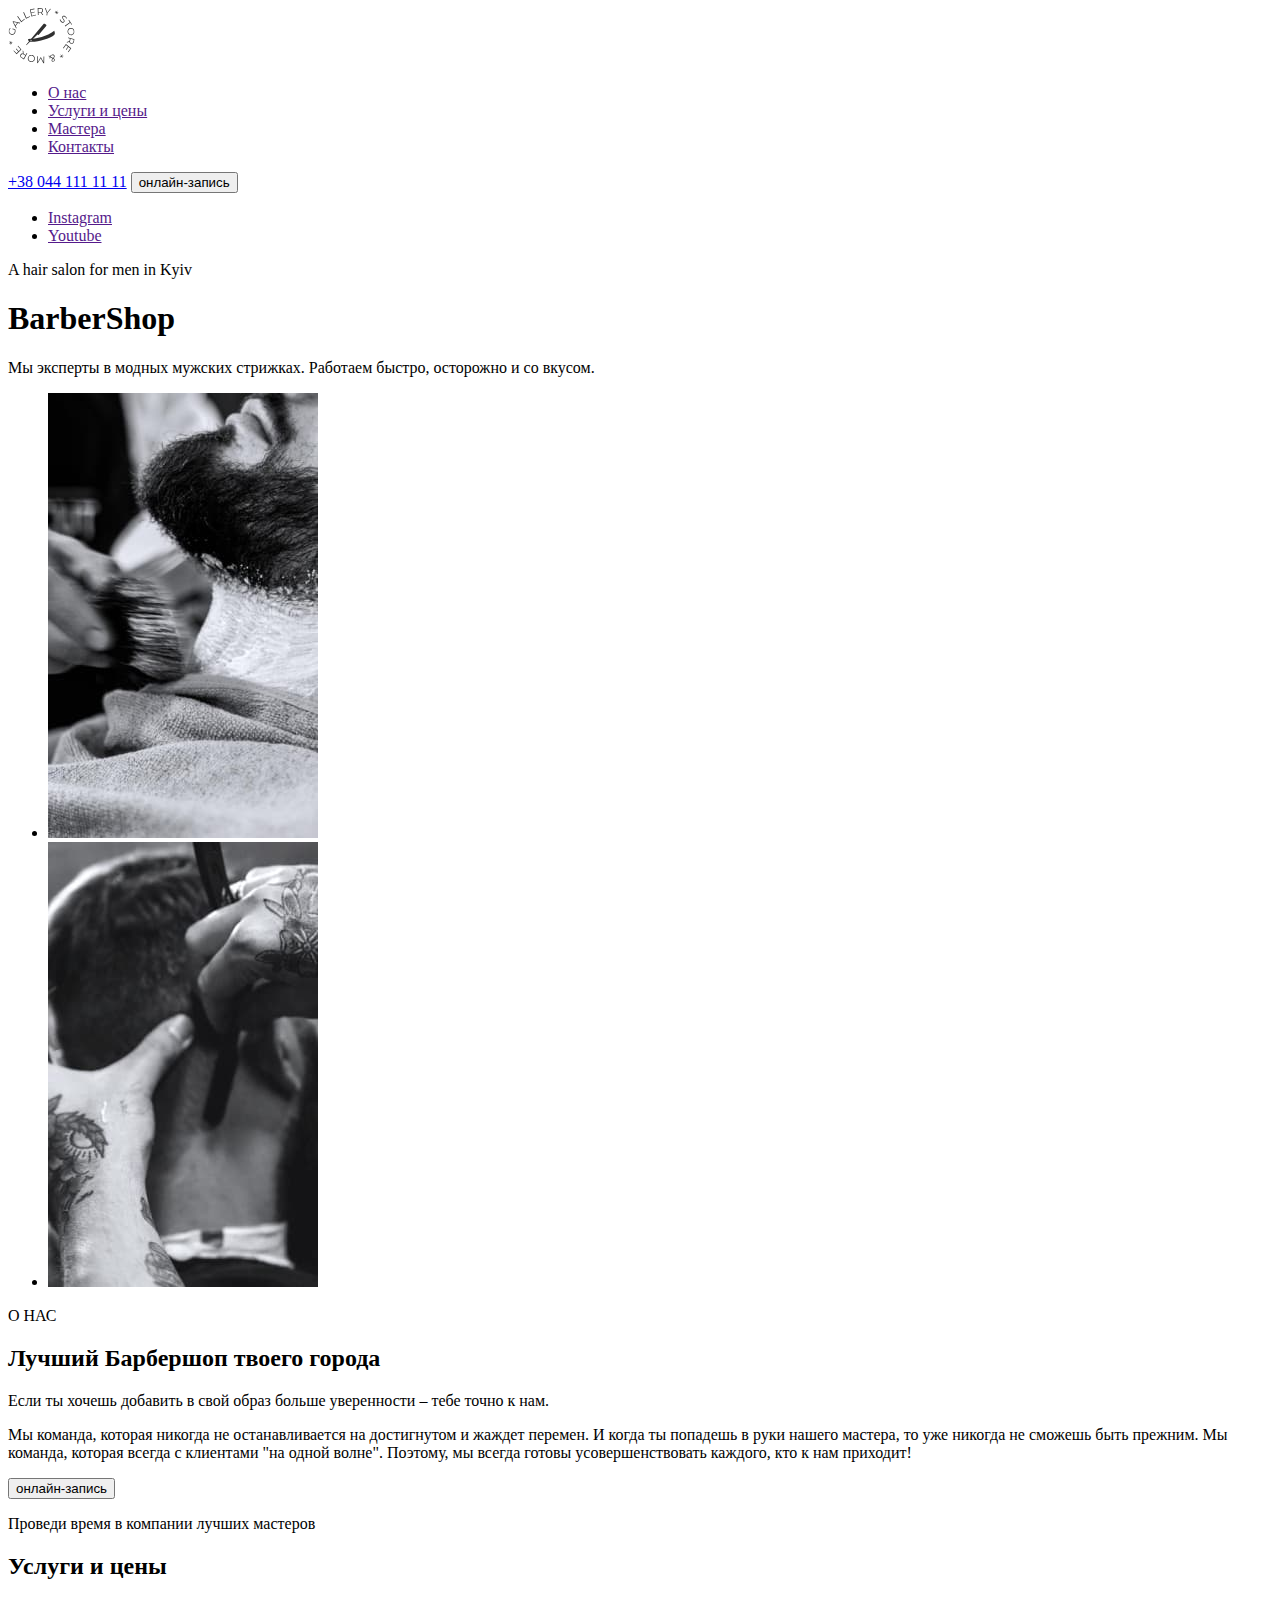
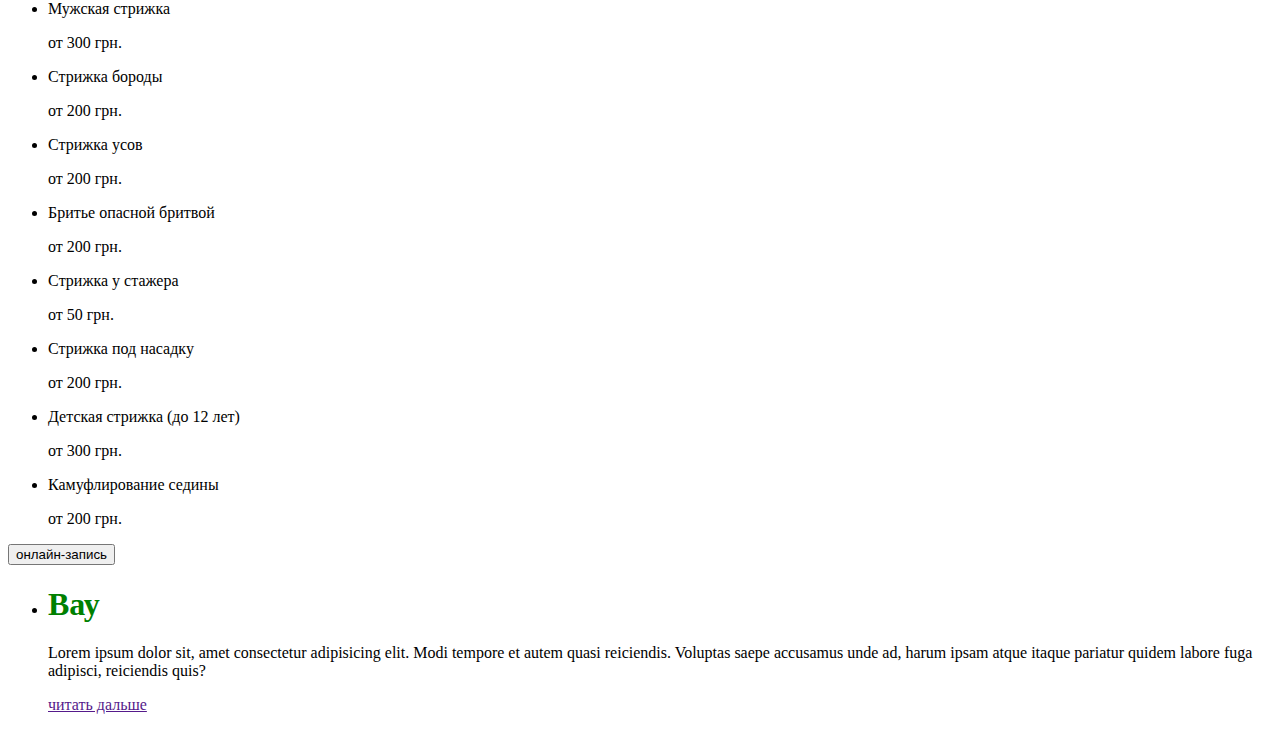
==== index.html @ 5e7ecb82 "клонирование" ====
<!DOCTYPE html>
<html lang="ru">
<head>
    <meta charset="UTF-8">
    <meta http-equiv="X-UA-Compatible" content="IE=edge">
    <meta name="viewport" content="width=device-width, initial-scale=1.0">
    <title>Barbershop</title>
    <link rel="stylesheet" href="./css/style.css">
</head>
<body>
    <!--Шапка сайта-->
<header>
<a href="">
    <img src="./images/logo.svg" alt="логотип сайту">
</a>
<nav>
<ul>
    <li><a href="">О нас</a></li>
    <li><a href="">Услуги и цены</a></li>
    <li><a href="">Мастера</a></li>
    <li><a href="">Контакты</a></li>
</ul>
</nav>
<a href="tel:+38 044 111 11 11">+38 044 111 11 11</a>
<button type="button"> онлайн-запись</button>
</header>
<main>
    <section>
        <ul>
            <li><a href=""target="_blank" rel="noopener noreferrer nofollow">Instagram</a></li>
            <li><a href=""target="_blank" rel="noopener noreferrer nofollow">Youtube</a></li>
        </ul>
        <p lang="en">A hair salon for men in Kyiv</p>
        <h1 lang="en">BarberShop</h1>
        <p>Мы эксперты в модных мужских стрижках. 
            Работаем быстро, осторожно и со вкусом.
        </p>
    </section>
    <section>
<ul>
    <li><img src="./images/about-img-1 .jpg" alt="барбер бреет шию"></li>
    <li><img src="./images/about-img-2 .jpg" alt="барбер делает кантик"></li>
</ul>
    <p>О НАС</p>
    <h2>Лучший Барбершоп
        твоего города
    </h2>
        <p>Если ты хочешь добавить в свой образ больше уверенности – тебе точно к нам.</p>
        <p>
            Мы команда, которая никогда не останавливается на достигнутом 
            и жаждет перемен. И когда ты попадешь в руки нашего мастера, 
            то уже никогда не сможешь быть прежним. Мы команда, которая всегда с клиентами "на одной волне". Поэтому, мы всегда готовы усовершенствовать каждого, кто к нам приходит!
        </p>
        <button type="button"> онлайн-запись</button>

    <section>
        <p>Проведи время в компании лучших мастеров</p>
        <h2>Услуги и цены</h2>
        <ul>
        <li>
            <p>Мужская стрижка</p>
            <p>от 300 грн.</p>
        </li>
        <li>
            <p>Стрижка бороды</p>
            <p>от 200 грн.</p>
        </li>
        <li>
            <p>Стрижка усов</p>
            <p>от 200 грн.</p>
        </li>
        <li>
            <p>Бритье опасной бритвой</p>
            <p>от 200 грн.</p>
        </li>
        </ul>
        <ul>
            <li>
                <p>Cтрижка у стажера</p>
                <p>от 50 грн.</p>
            </li>
            <li>
                <p>Стрижка под насадку</p>
                <p>от 200 грн.</p>
            </li>
            <li>
                <p>Детская стрижка (до 12 лет)</p>
                <p>от 300 грн.</p>
            </li>
            <li>
                <p>Камуфлирование седины</p>
                <p>от 200 грн.</p>
            </li>
        </ul>
        <button type="button"> онлайн-запись</button>
    </section>

             <section>

             <ul class="post">
                <li>
                <h1 class="title">Вау</h1>
                <p class="text"> Lorem ipsum dolor sit, amet consectetur adipisicing elit. Modi tempore et autem quasi reiciendis. Voluptas saepe accusamus unde ad, harum ipsam atque itaque pariatur quidem labore fuga adipisci, reiciendis quis?</p>
                <a href="">читать дальше</a>
                </li>
             </ul>

              </section>

</section>
</main>
</body>
</html>
---- css/style.css ----
.post .title{
    color: green;
}
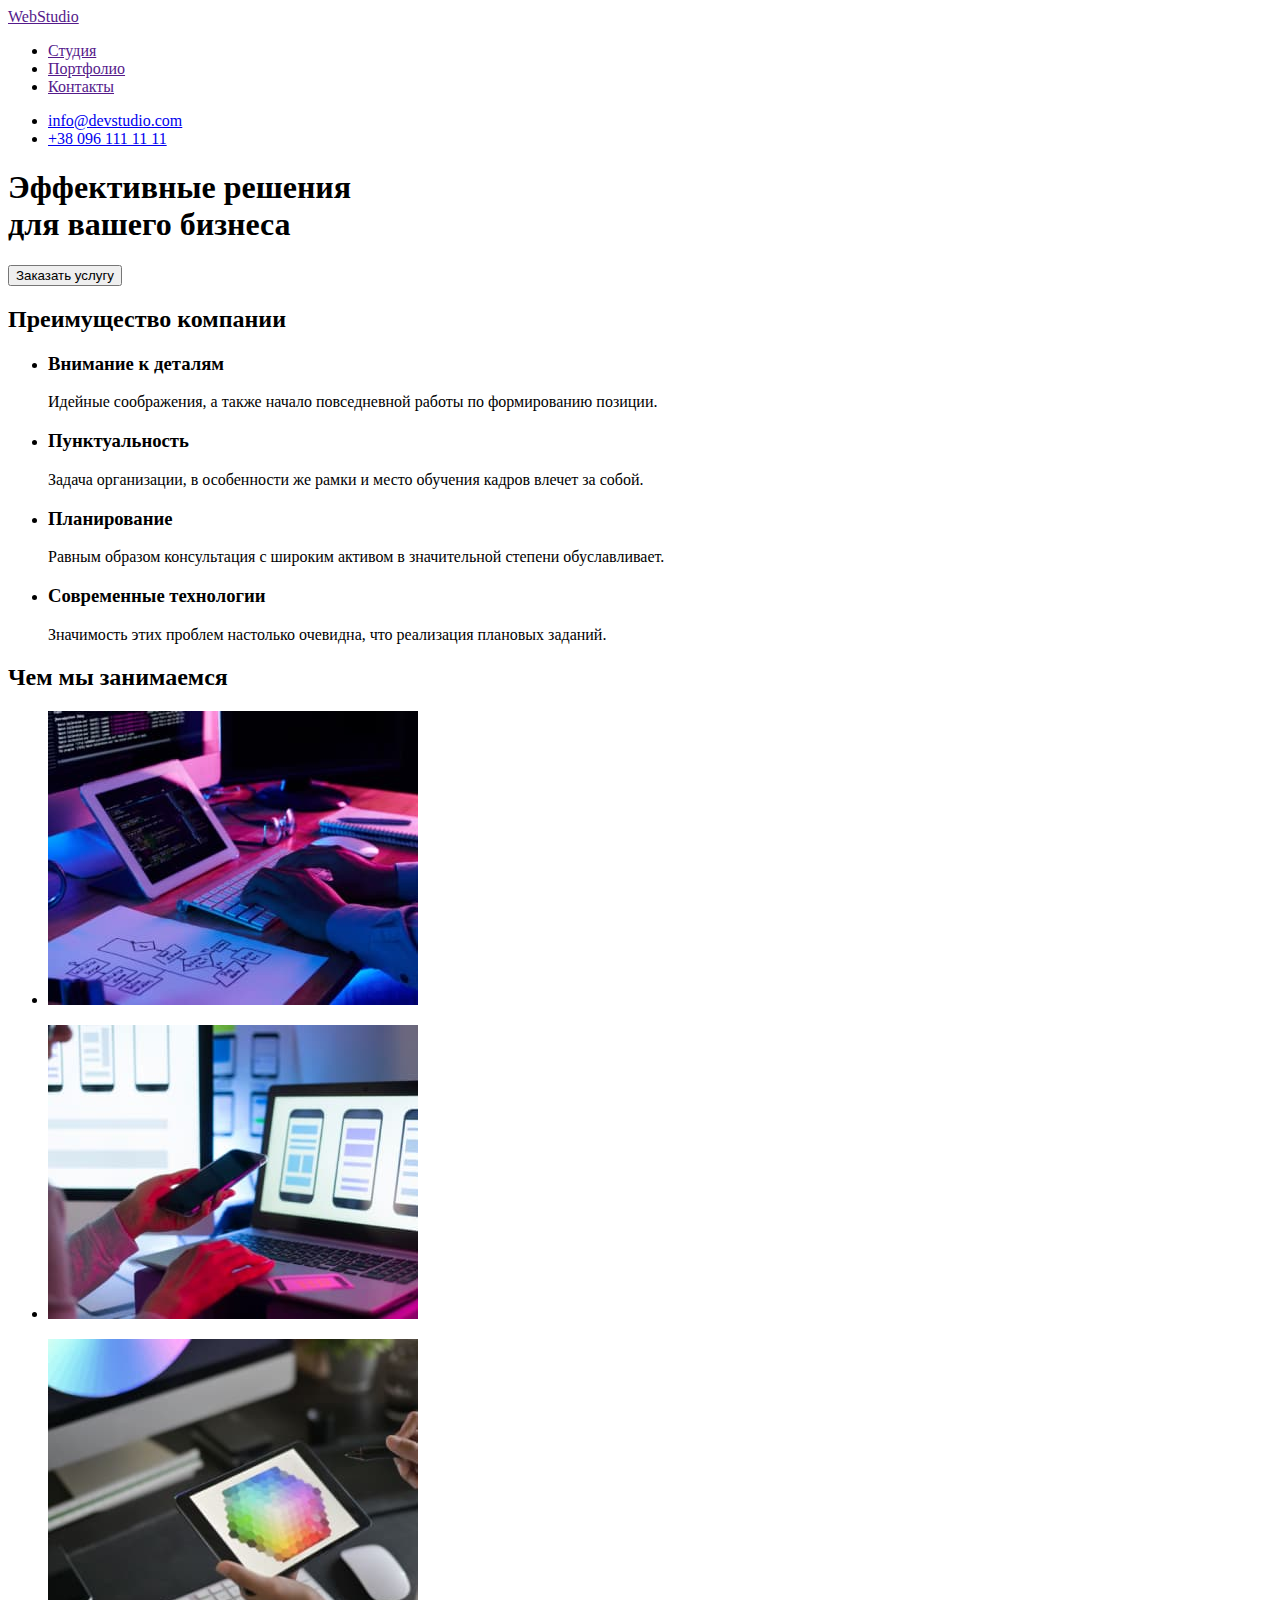
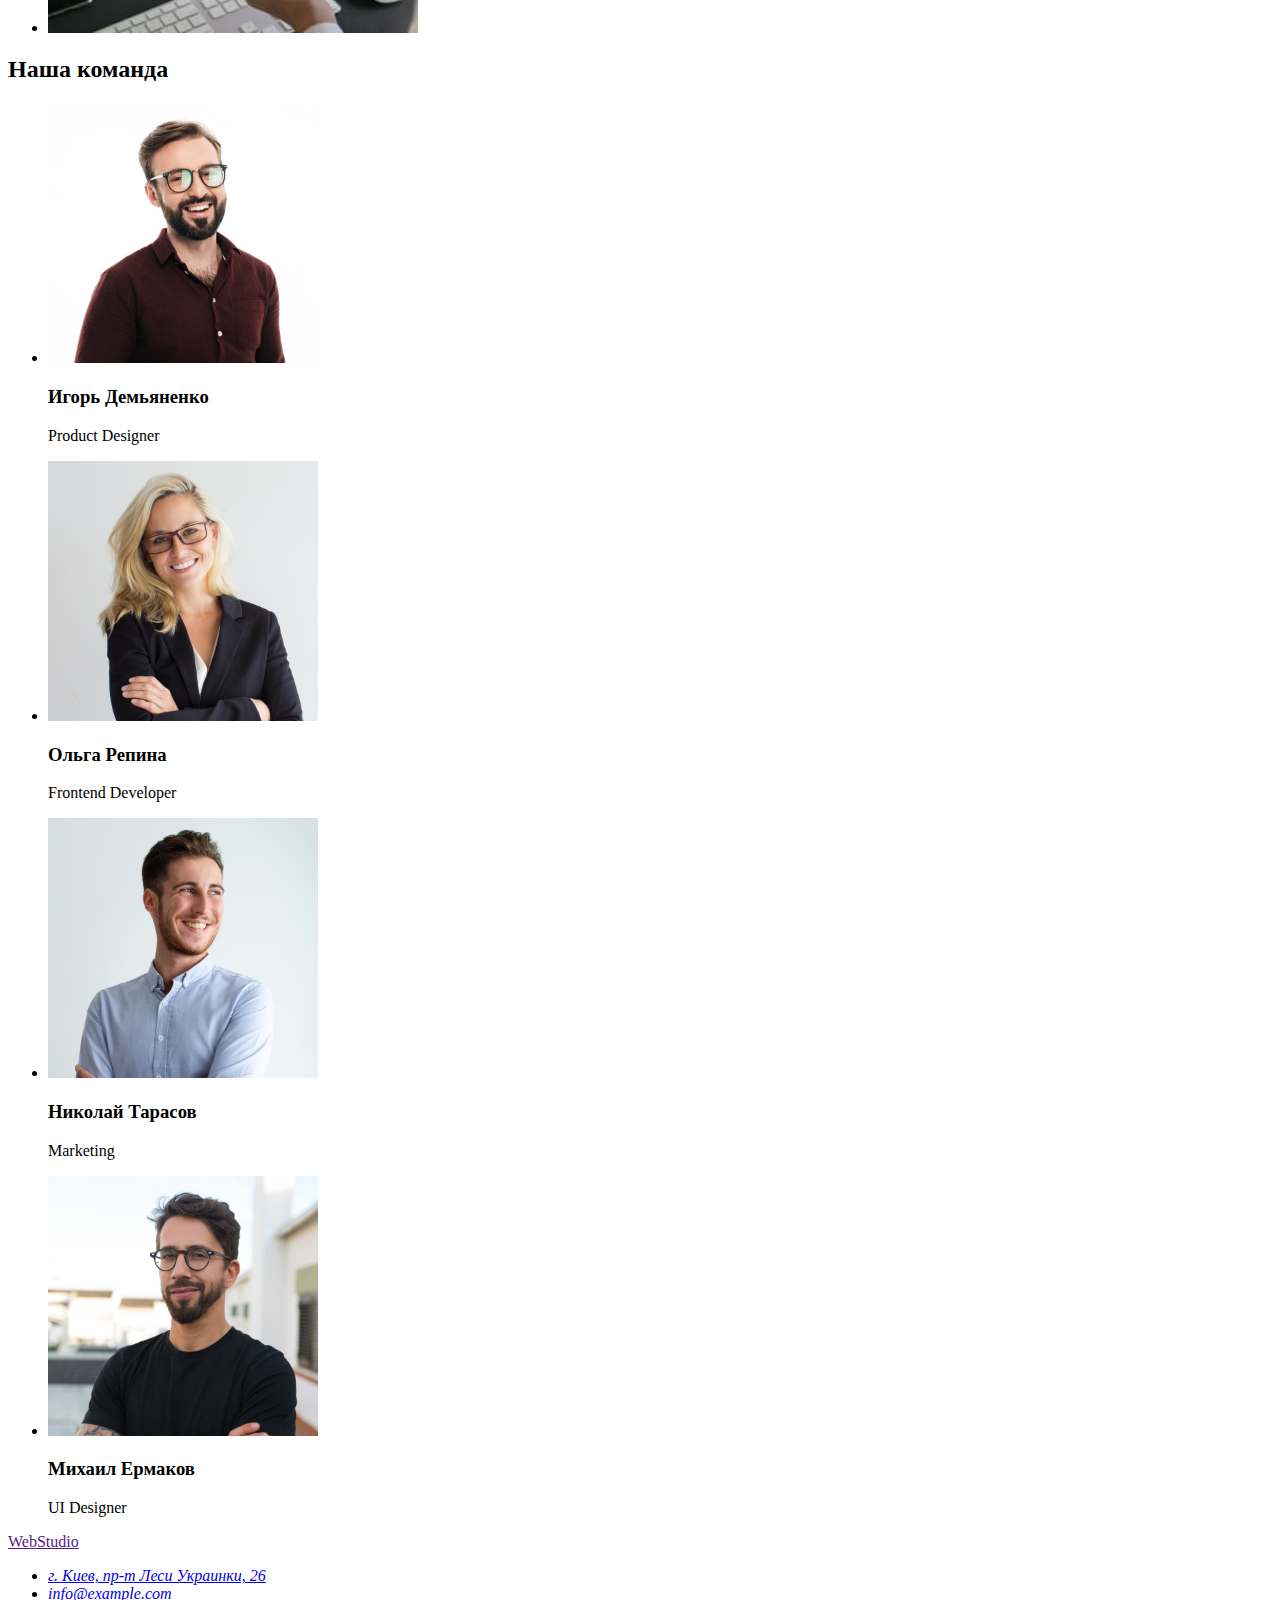
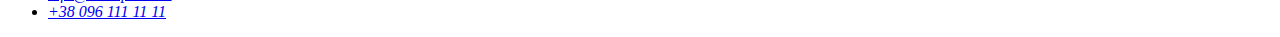
==== commit 4f1e5a35: "клонирование" ====
--- a/index.html
+++ b/index.html
@@ -4,110 +4,137 @@
     <meta charset="UTF-8">
     <meta http-equiv="X-UA-Compatible" content="IE=edge">
     <meta name="viewport" content="width=device-width, initial-scale=1.0">
-    <title>Barbershop</title>
-    <link rel="stylesheet" href="./css/style.css">
+    <title>WebStudio</title>
 </head>
 <body>
-    <!--Шапка сайта-->
+    <!-- Шапка сайита-->
 <header>
-<a href="">
-    <img src="./images/logo.svg" alt="логотип сайту">
-</a>
-<nav>
+    <nav>
+        <a href="">WebStudio</a>
+
+    <ul>
+        <li><a href="">Студия</a></li>
+        <li><a href="">Портфолио</a></li>
+        <li><a href="">Контакты</a></li>
+    </ul>
+    </nav>
+
+    <ul>
+
+        <li><a class="link" href="mailto:info@devstudio.com">info@devstudio.com</a></li>
+        <li><a href="tel:+380961111111">+38 096 111 11 11</a></li>
+    </ul>
+
+</header>
+
+    <main>
+<!-- Картинка баннера-->
+ <section>
+        <h1>Эффективные решения 
+         <br>
+          для вашего бизнеса
+        </h1>
+        <button type="button" >
+            Заказать услугу
+        </button>
+
+ </section>
+    <!-- Преимущество компании-->
+ <section>
+     <h2>Преимущество компании</h2>
 <ul>
-    <li><a href="">О нас</a></li>
-    <li><a href="">Услуги и цены</a></li>
-    <li><a href="">Мастера</a></li>
-    <li><a href="">Контакты</a></li>
+    <li>
+        <h3>Внимание к деталям</h3>
+        <p>Идейные соображения, а также начало повседневной работы по формированию позиции.</p>
+    </li>
 </ul>
-</nav>
-<a href="tel:+38 044 111 11 11">+38 044 111 11 11</a>
-<button type="button"> онлайн-запись</button>
-</header>
-<main>
-    <section>
+<ul>
+    <li>
+        <h3>Пунктуальность</h3>
+        <p>Задача организации, в особенности же рамки и место обучения кадров влечет за собой.</p>
+    </li>
+</ul>
+<ul>
+    <li>
+        <h3>Планирование</h3>
+        <p>Равным образом консультация с широким активом в значительной степени обуславливает.</p>
+    </li>
+</ul>
+<ul>
+    <li>
+        <h3>Современные технологии</h3>
+        <p>Значимость этих проблем настолько очевидна, что реализация плановых заданий.</p>
+    </li>
+</ul>
+ </section>
+
+<!-- Чем занимается компания -->
+ <section>
+<h2>Чем мы занимаемся</h2>
+
+<ul>
+    <li>
+    <img src="./images/компьютер.jpg" alt="" width="370">
+    </li>
+</ul>
+<ul>
+    <li>
+    <img src="./images/телефон.jpg" alt="" width="370">
+    </li>
+</ul>
+<ul>
+    <li>
+    <img src="./images/планшет.jpg" alt="" width="370">
+    </li>
+</ul>
+ </section>
+<!--Команда компании-->
+ <section>
+     <h2>Наша команда</h2>
+
+<ul>
+    <li>
+        <img src="./images/человек1.jpg" alt="парень" width="270">
+        <h3>Игорь Демьяненко</h3>
+        <span>Product Designer</span>
+    </li>
+</ul>
+<ul>
+    <li>
+        <img src="./images/девушка.jpg" alt="девушка" width="270">
+        <h3>Ольга Репина</h3>
+        <span>Frontend Developer</span>
+    </li>
+</ul>
+
+<ul>
+    <li>
+        <img src="./images/парень.jpg" alt="парень" width="270">
+        <h3>Николай Тарасов</h3>
+        <span>Marketing</span>
+    </li>
+</ul>
+<ul>
+    <li>
+        <img src="./images/пареньвочках.jpg" alt="парень в очках" width="270">
+        <h3>Михаил Ермаков</h3>
+        <span>UI Designer</span>
+    </li>
+</ul>
+ </section>
+    </main>
+
+    <footer>
+        <a href="">WebStudio</a>
+
+    <address >
         <ul>
-            <li><a href=""target="_blank" rel="noopener noreferrer nofollow">Instagram</a></li>
-            <li><a href=""target="_blank" rel="noopener noreferrer nofollow">Youtube</a></li>
+          <li><a href="https://bit.ly/3pXMvUd" target="_blank" rel="noopener noreferrer">г. Киев, пр-т
+              Леси Украинки, 26</a> </li>
+          <li><a class="link" href="mailto:info@devstudio.com">info@example.com</a> </li>
+          <li><a href="tel:+380961111111">+38 096 111 11 11</a> </li>
         </ul>
-        <p lang="en">A hair salon for men in Kyiv</p>
-        <h1 lang="en">BarberShop</h1>
-        <p>Мы эксперты в модных мужских стрижках. 
-            Работаем быстро, осторожно и со вкусом.
-        </p>
-    </section>
-    <section>
-<ul>
-    <li><img src="./images/about-img-1 .jpg" alt="барбер бреет шию"></li>
-    <li><img src="./images/about-img-2 .jpg" alt="барбер делает кантик"></li>
-</ul>
-    <p>О НАС</p>
-    <h2>Лучший Барбершоп
-        твоего города
-    </h2>
-        <p>Если ты хочешь добавить в свой образ больше уверенности – тебе точно к нам.</p>
-        <p>
-            Мы команда, которая никогда не останавливается на достигнутом 
-            и жаждет перемен. И когда ты попадешь в руки нашего мастера, 
-            то уже никогда не сможешь быть прежним. Мы команда, которая всегда с клиентами "на одной волне". Поэтому, мы всегда готовы усовершенствовать каждого, кто к нам приходит!
-        </p>
-        <button type="button"> онлайн-запись</button>
-
-    <section>
-        <p>Проведи время в компании лучших мастеров</p>
-        <h2>Услуги и цены</h2>
-        <ul>
-        <li>
-            <p>Мужская стрижка</p>
-            <p>от 300 грн.</p>
-        </li>
-        <li>
-            <p>Стрижка бороды</p>
-            <p>от 200 грн.</p>
-        </li>
-        <li>
-            <p>Стрижка усов</p>
-            <p>от 200 грн.</p>
-        </li>
-        <li>
-            <p>Бритье опасной бритвой</p>
-            <p>от 200 грн.</p>
-        </li>
-        </ul>
-        <ul>
-            <li>
-                <p>Cтрижка у стажера</p>
-                <p>от 50 грн.</p>
-            </li>
-            <li>
-                <p>Стрижка под насадку</p>
-                <p>от 200 грн.</p>
-            </li>
-            <li>
-                <p>Детская стрижка (до 12 лет)</p>
-                <p>от 300 грн.</p>
-            </li>
-            <li>
-                <p>Камуфлирование седины</p>
-                <p>от 200 грн.</p>
-            </li>
-        </ul>
-        <button type="button"> онлайн-запись</button>
-    </section>
-
-             <section>
-
-             <ul class="post">
-                <li>
-                <h1 class="title">Вау</h1>
-                <p class="text"> Lorem ipsum dolor sit, amet consectetur adipisicing elit. Modi tempore et autem quasi reiciendis. Voluptas saepe accusamus unde ad, harum ipsam atque itaque pariatur quidem labore fuga adipisci, reiciendis quis?</p>
-                <a href="">читать дальше</a>
-                </li>
-             </ul>
-
-              </section>
-
-</section>
-</main>
+      </address>
+     </footer>
 </body>
-</html>+</html>
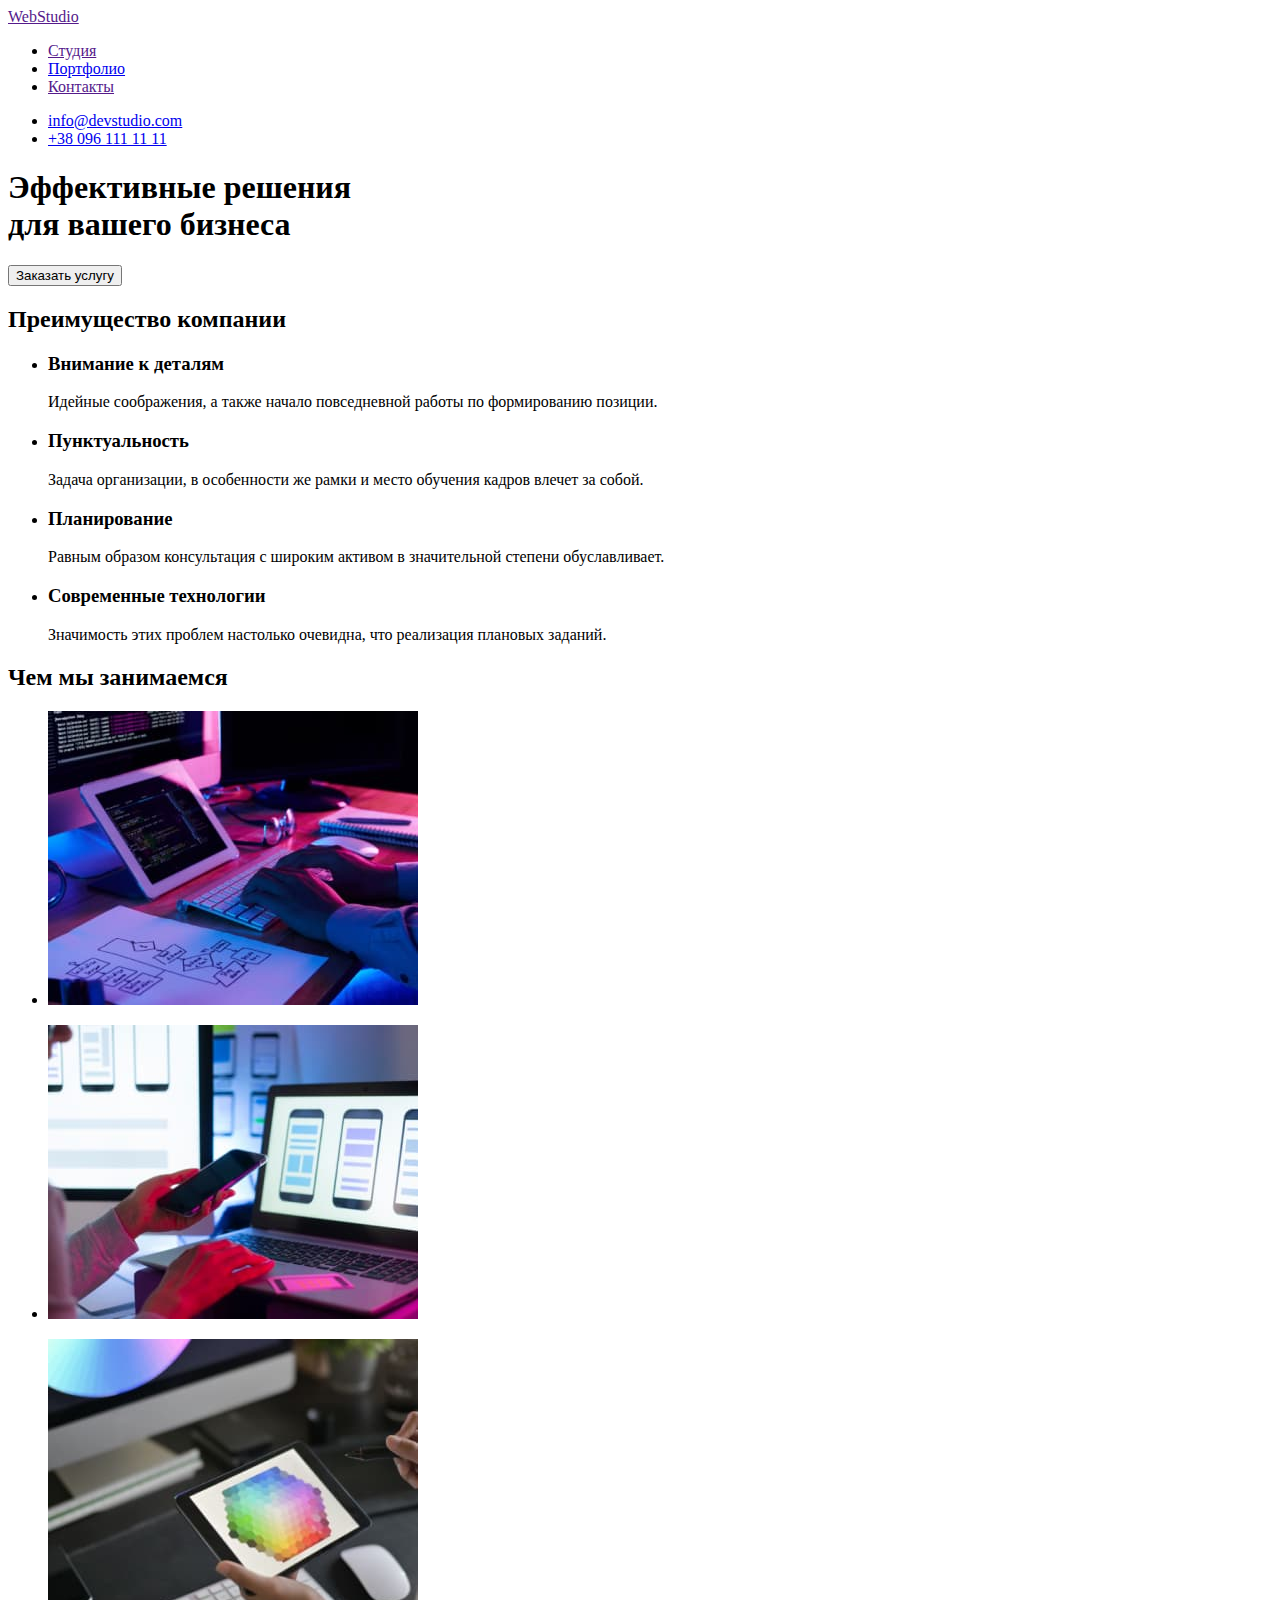
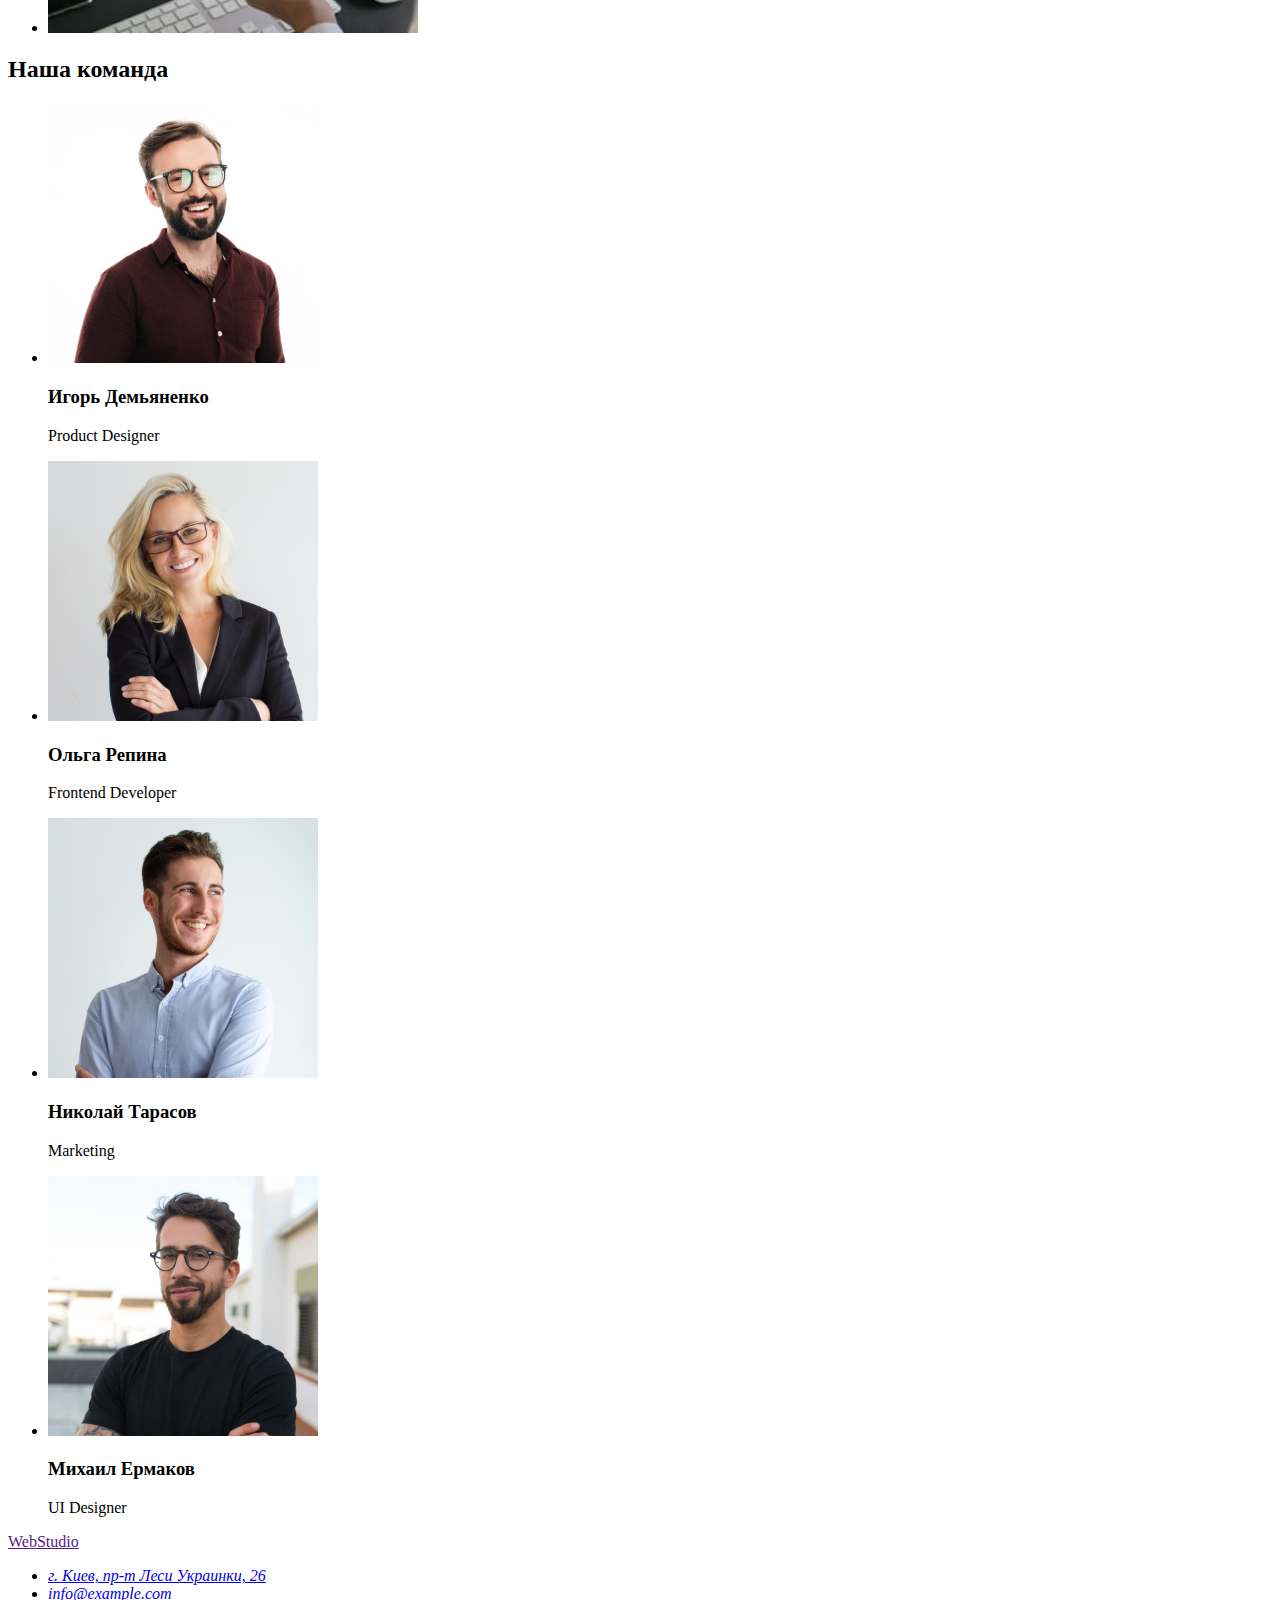
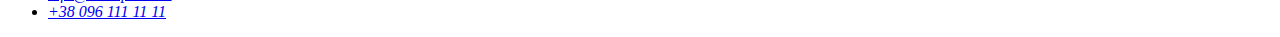
==== commit c8bbe376: "добавлен новый html" ====
--- a/index.html
+++ b/index.html
@@ -14,7 +14,7 @@
 
     <ul>
         <li><a href="">Студия</a></li>
-        <li><a href="">Портфолио</a></li>
+        <li><a href="./portfolio.html">Портфолио</a></li>
         <li><a href="">Контакты</a></li>
     </ul>
     </nav>
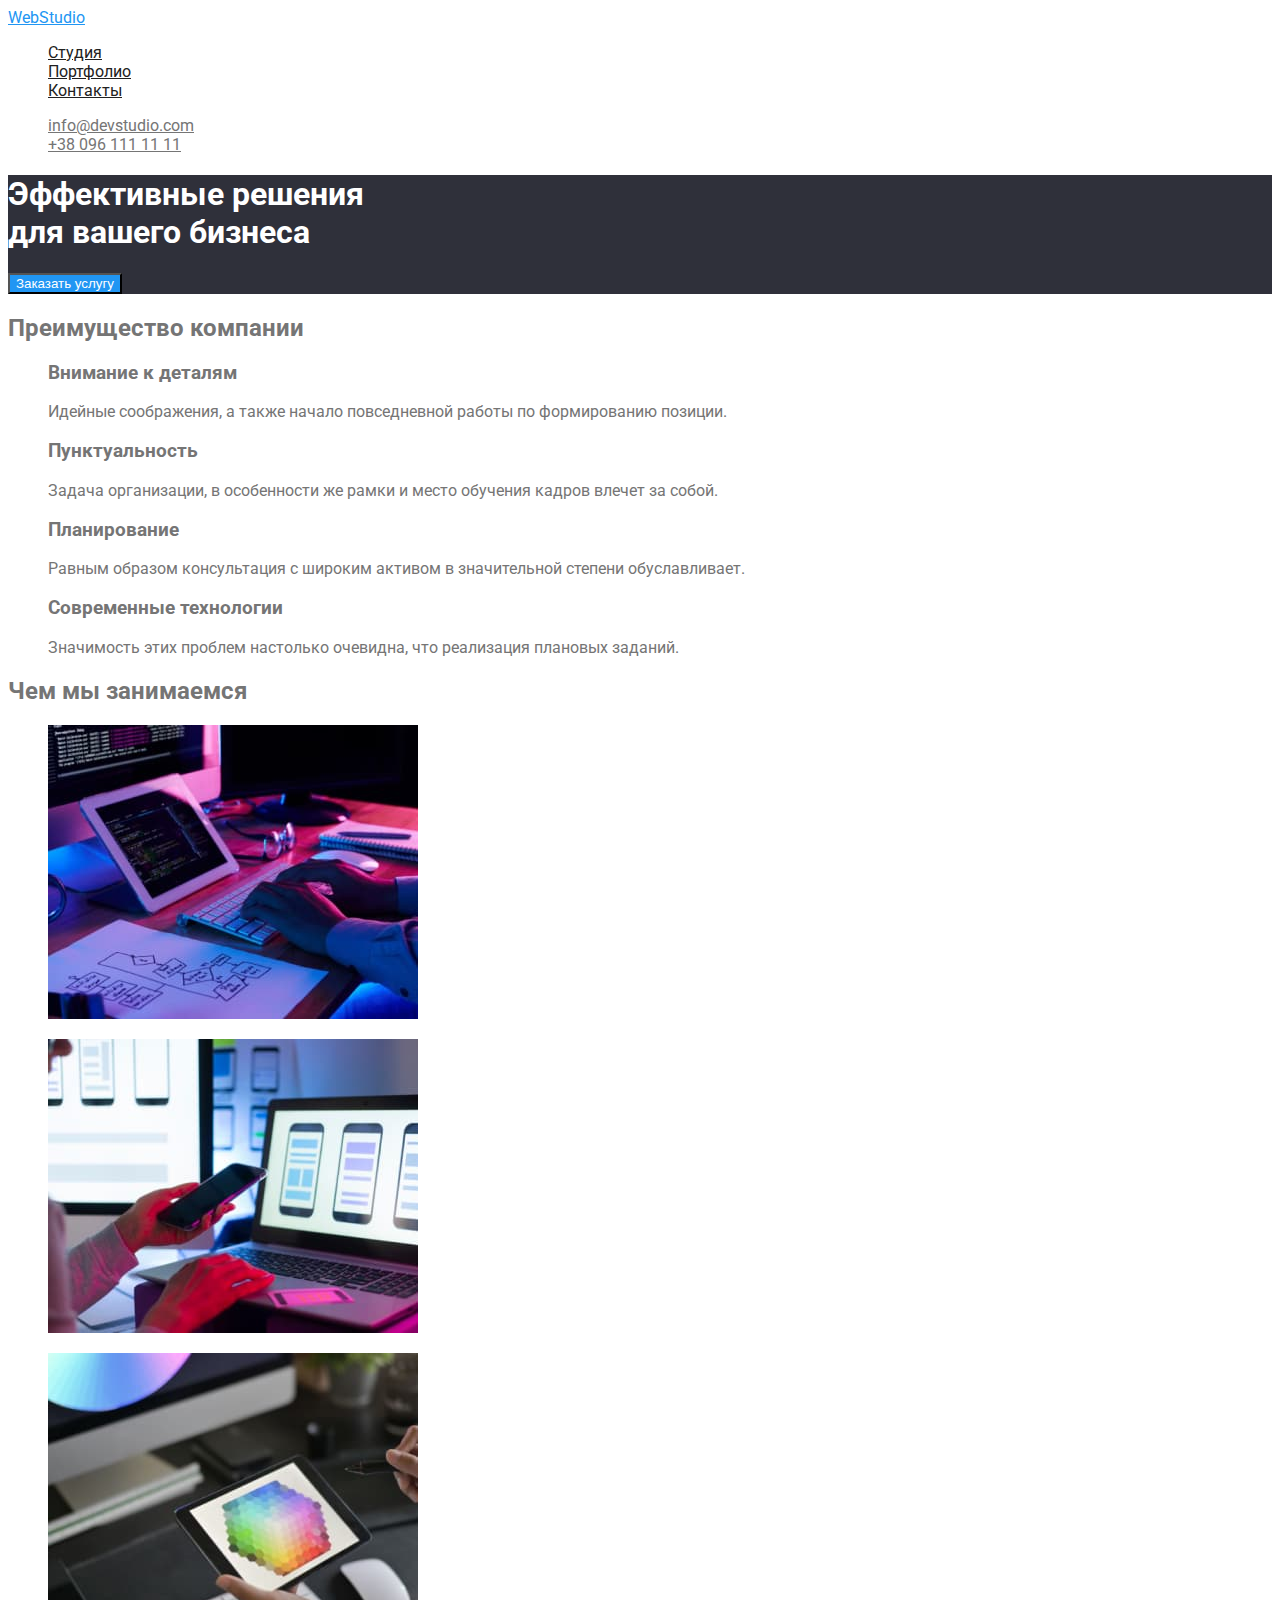
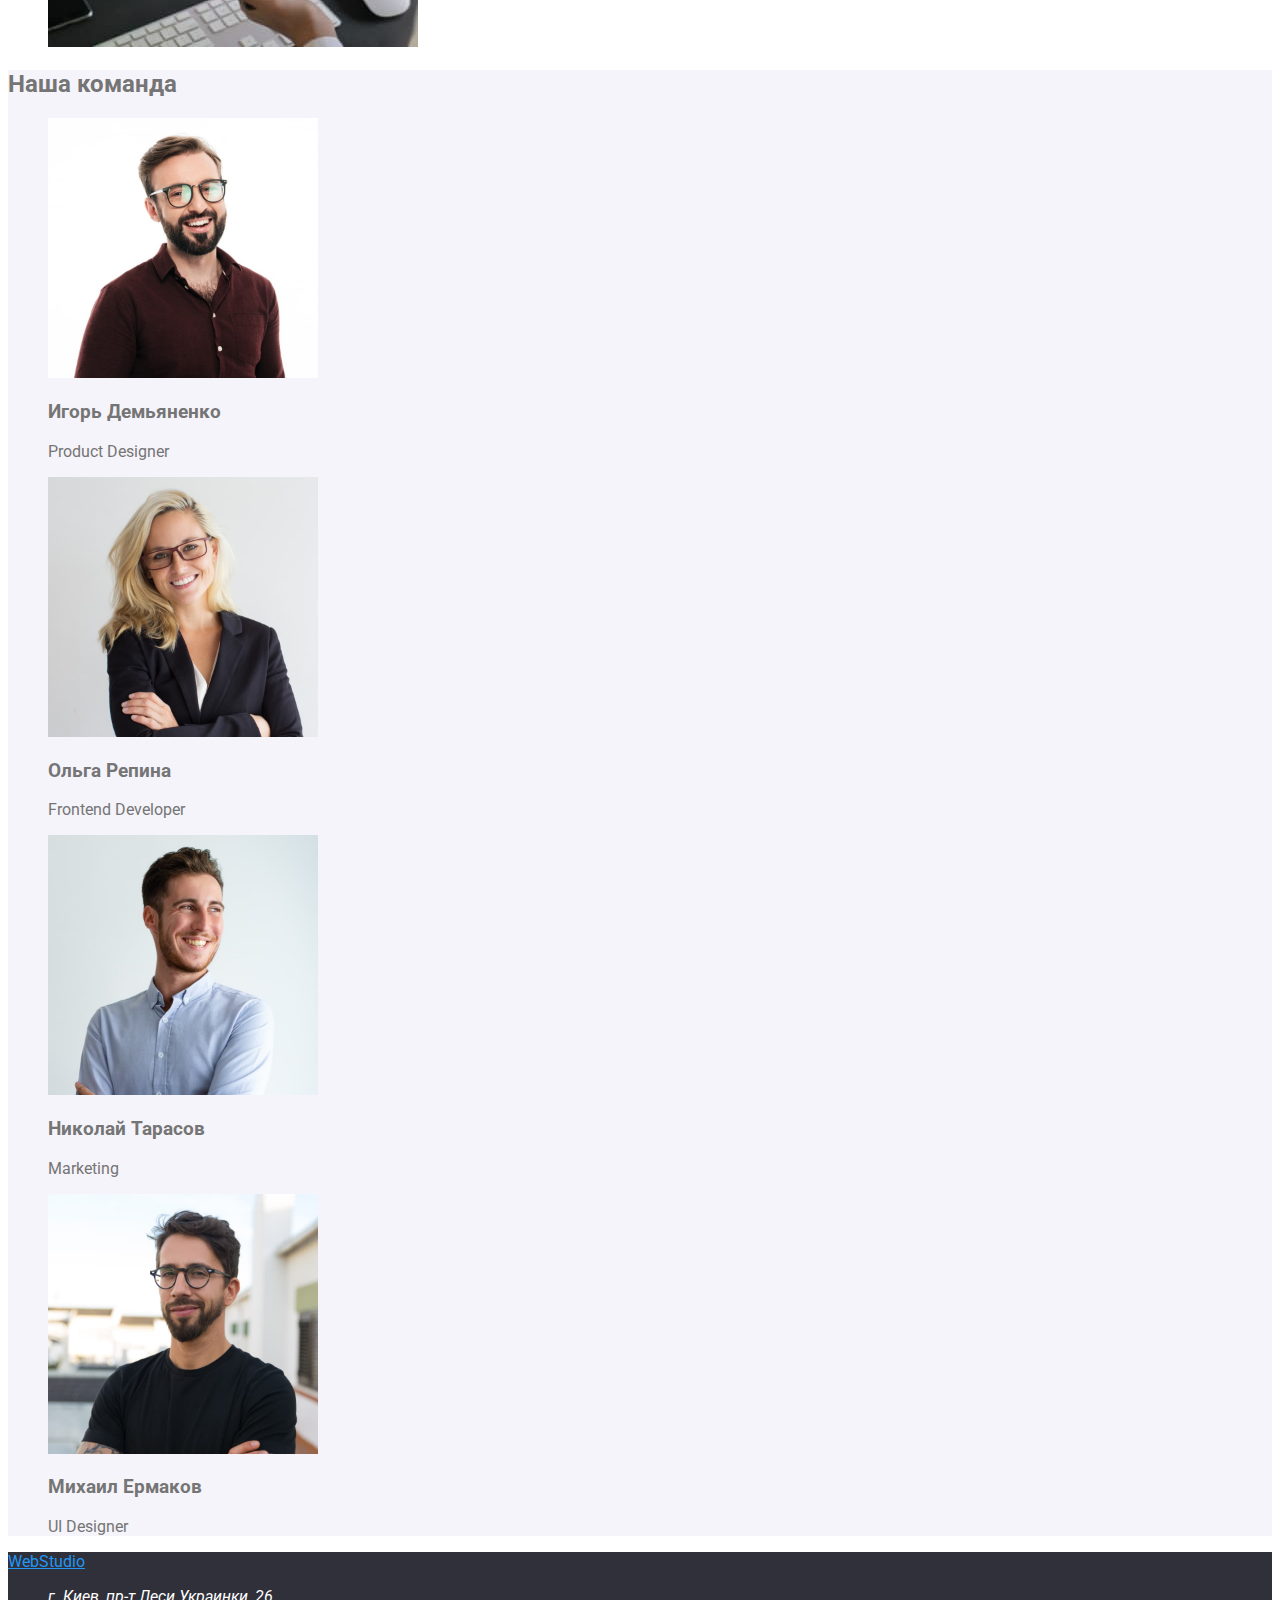
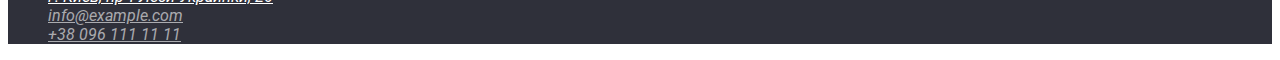
==== commit d10a0f41: "новое" ====
--- a/index.html
+++ b/index.html
@@ -5,36 +5,39 @@
     <meta http-equiv="X-UA-Compatible" content="IE=edge">
     <meta name="viewport" content="width=device-width, initial-scale=1.0">
     <title>WebStudio</title>
+    <link rel="stylesheet" href="./css/style.css">
+    <link href="https://fonts.googleapis.com/css2?family=Raleway:wght@700&family=Roboto:wght@400;500;700;900&display=swap"
+        rel="stylesheet">
 </head>
-<body>
+<body class="page">
     <!-- Шапка сайита-->
-<header>
-    <nav>
-        <a href="">WebStudio</a>
+<header class="header">
+    <nav class="site-nav">
+        <a class="logo" href="">WebStudio</a>
 
     <ul>
-        <li><a href="">Студия</a></li>
-        <li><a href="./portfolio.html">Портфолио</a></li>
-        <li><a href="">Контакты</a></li>
+        <li><a class="link" href="">Студия</a></li>
+        <li><a class="link" href="./portfolio.html">Портфолио</a></li>
+        <li><a class="link" href="">Контакты</a></li>
     </ul>
     </nav>
 
-    <ul>
+    <ul class="contact">
 
-        <li><a class="link" href="mailto:info@devstudio.com">info@devstudio.com</a></li>
-        <li><a href="tel:+380961111111">+38 096 111 11 11</a></li>
+        <li><a class="contact-link" href="mailto:info@devstudio.com">info@devstudio.com</a></li>
+        <li><a class="contact-link" href="tel:+380961111111">+38 096 111 11 11</a></li>
     </ul>
 
 </header>
 
     <main>
-<!-- Картинка баннера-->
- <section>
-        <h1>Эффективные решения 
+<!-- Герой-->
+ <section class="hero">
+        <h1 class="hero-title">Эффективные решения 
          <br>
           для вашего бизнеса
         </h1>
-        <button type="button" >
+        <button class="button" type="button" >
             Заказать услугу
         </button>
 
@@ -89,7 +92,7 @@
 </ul>
  </section>
 <!--Команда компании-->
- <section>
+ <section style="background: #F5F4FA;">
      <h2>Наша команда</h2>
 
 <ul>
@@ -124,15 +127,15 @@
  </section>
     </main>
 
-    <footer>
-        <a href="">WebStudio</a>
+    <footer class="footer">
+        <a class="logo" href="">WebStudio</a>
 
     <address >
         <ul>
-          <li><a href="https://bit.ly/3pXMvUd" target="_blank" rel="noopener noreferrer">г. Киев, пр-т
+          <li><a class="adress" href="https://bit.ly/3pXMvUd" target="_blank" rel="noopener noreferrer">г. Киев, пр-т
               Леси Украинки, 26</a> </li>
-          <li><a class="link" href="mailto:info@devstudio.com">info@example.com</a> </li>
-          <li><a href="tel:+380961111111">+38 096 111 11 11</a> </li>
+          <li><a class="info" href="mailto:info@devstudio.com">info@example.com</a> </li>
+          <li><a class="info" href="tel:+380961111111">+38 096 111 11 11</a> </li>
         </ul>
       </address>
      </footer>
--- a/css/style.css
+++ b/css/style.css
@@ -0,0 +1,106 @@
+/* Основной цвет текста  color: #212121;      --title-text-color:#212121; */
+/* вторичный текст контакты,абзац  color: #757575; --primari-text-color: #757575; */
+/* цвет фона background: #FFFFFF;        --primari-white-color:#FFFFFF;*/
+/* контакты в футере    --contact-footer: rgba(255, 255, 255, 0.6); */
+/* цвет кнопок background: --accent-color: #2196F3;*/
+/* цвет героя и футера     --hero-bgrcolor: #2F303A; */
+/* фон кнопки в фильтре --button-filter: #F5F4FA; */
+
+:root {
+--title-text-color: #212121;
+--primari-text-color: #757575;
+--primari-white-color:#FFFFFF;
+--contact-footer: rgba(255, 255, 255, 0.6);
+--accent-color: #2196F3;
+--hero-bgrcolor: #2F303A;
+--button-filter: #F5F4FA;
+}
+
+
+.page {
+background-color: var(--primari-white-color);
+color: var(--primari-text-color);
+font-family: Roboto, sans-serif;    
+}
+
+ul {
+    list-style: none;
+}
+
+
+/* header */
+
+.logo {
+    color: #2196F3;
+}
+/* site nav  */
+
+.site-nav .link {
+    color: var(--title-text-color);
+}
+
+#portfolio {
+    color: var(--accent-color)
+}
+
+.contact .contact-link {
+    color: var(--primari-text-color);
+}
+
+
+/* Фильтр */
+
+.buttons {
+    --button-filter: #F5F4FA;
+    color: var(--title-text-color)
+}
+
+.buttons:hover,
+.buttons:focus {
+    background-color: var(--accent-color);
+    color: var(--primari-white-color)
+}
+
+
+/* Cписок */
+
+.gallery .gallery-title {
+    color: var(--title-text-color);
+}
+
+.gallery .gallery-text {
+    color: var(--primari-text-color)
+}
+
+/* Герой */
+
+.hero {
+background-color: var(--hero-bgrcolor)
+}
+
+.hero .hero-title {
+    color: var(--primari-white-color);
+}
+
+.button {
+    background-color: var(--accent-color);
+    color: var(--primari-white-color);
+}
+
+
+
+
+
+
+/* footer */
+.footer .adress {
+    color: var(--primari-white-color);
+}
+
+.footer {
+background-color: var(--hero-bgrcolor)
+}
+
+.footer .info {
+color: var(--contact-footer)
+}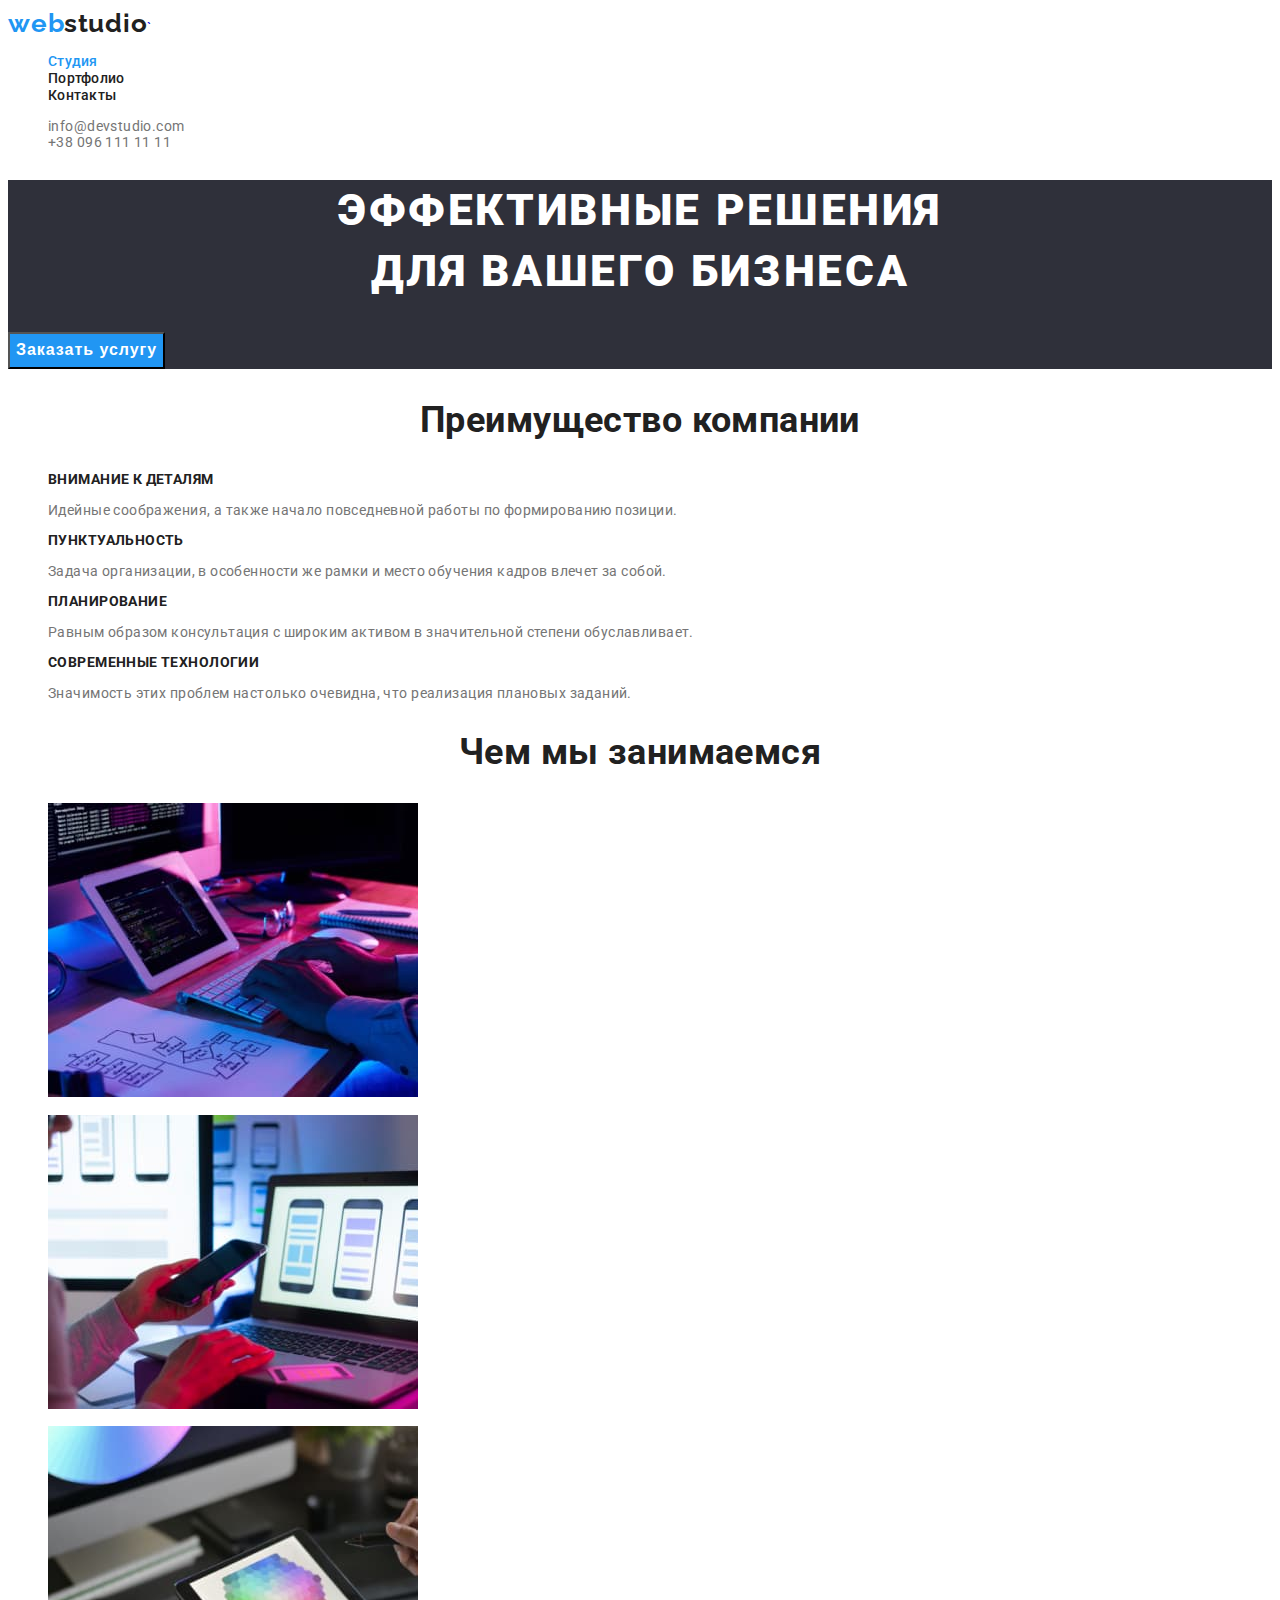
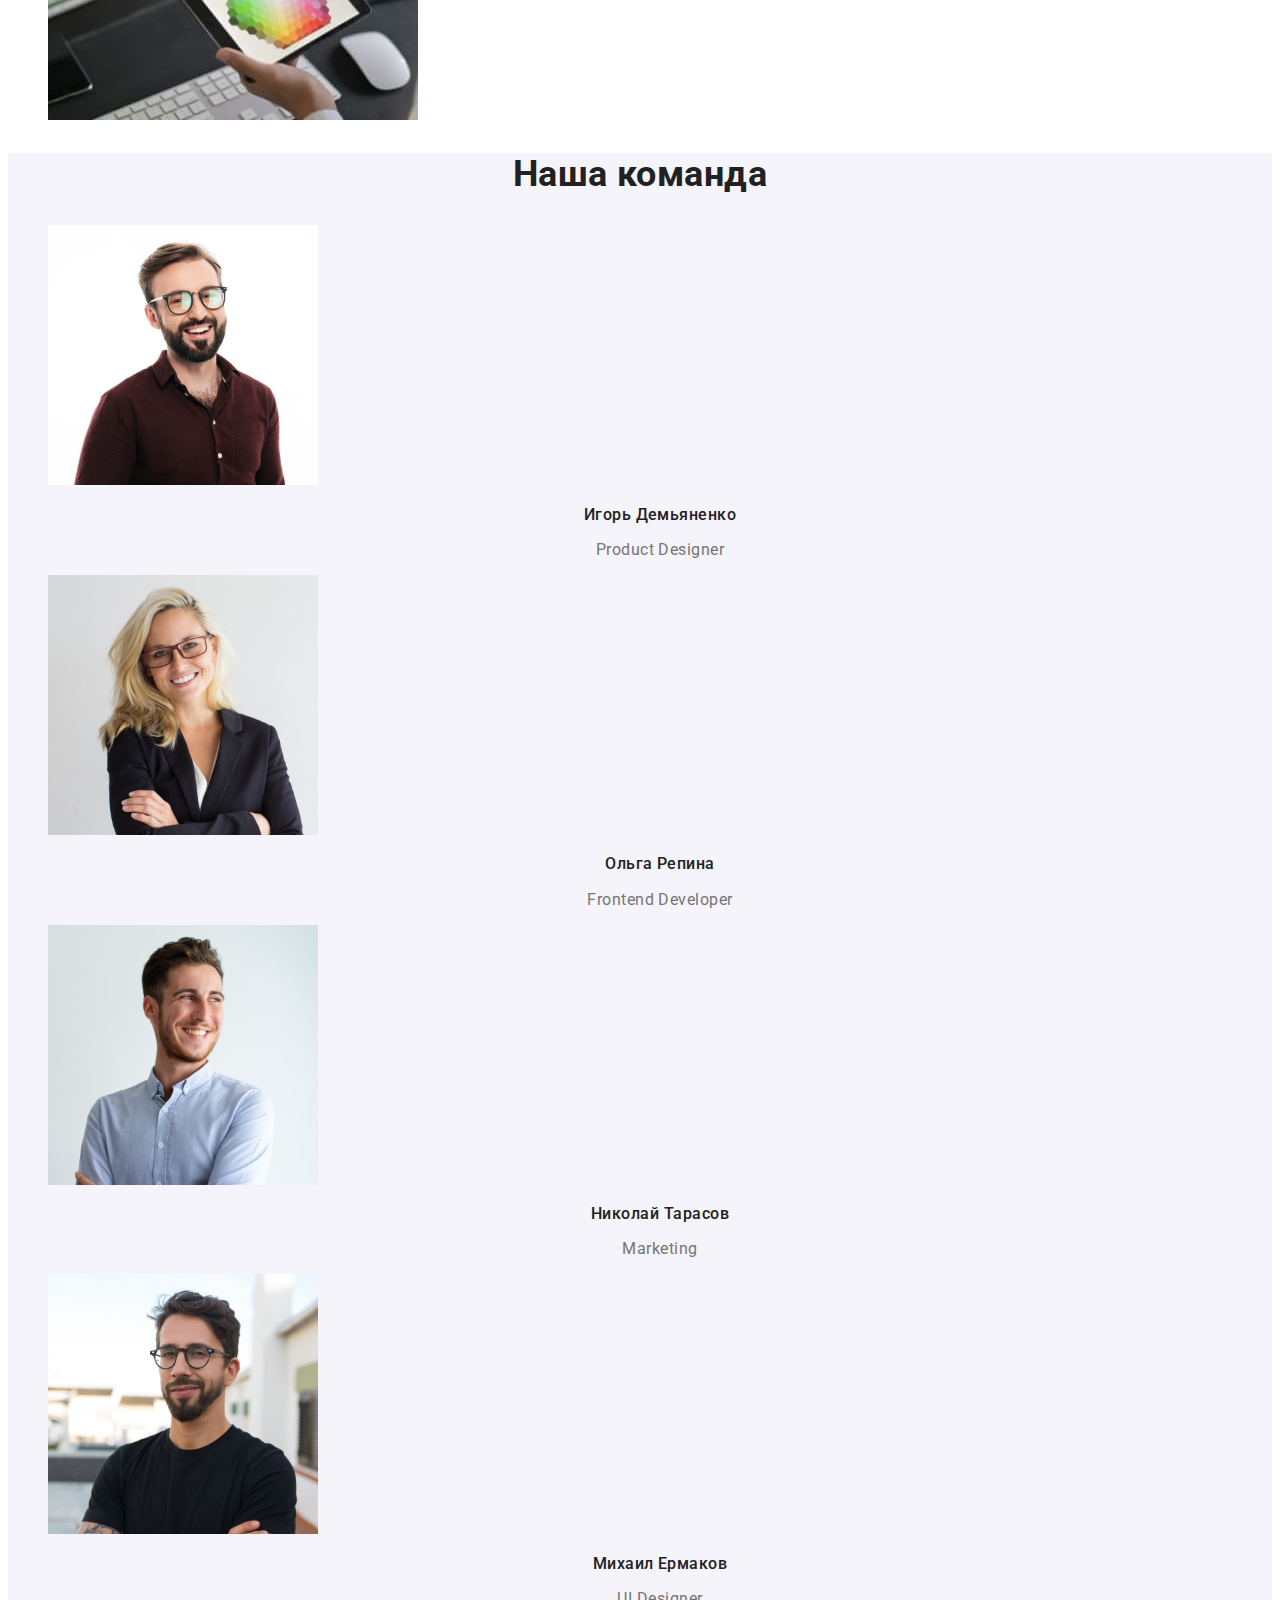
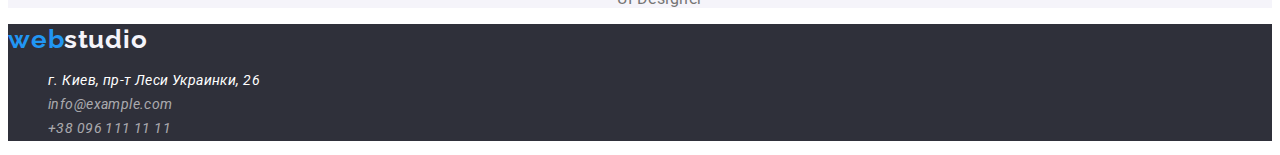
==== commit a1746004: "после обработки" ====
--- a/index.html
+++ b/index.html
@@ -5,18 +5,23 @@
     <meta http-equiv="X-UA-Compatible" content="IE=edge">
     <meta name="viewport" content="width=device-width, initial-scale=1.0">
     <title>WebStudio</title>
-    <link rel="stylesheet" href="./css/style.css">
     <link href="https://fonts.googleapis.com/css2?family=Raleway:wght@700&family=Roboto:wght@400;500;700;900&display=swap"
         rel="stylesheet">
+    <link rel="stylesheet" href="./css/style.css">
 </head>
 <body class="page">
+
     <!-- Шапка сайита-->
 <header class="header">
     <nav class="site-nav">
-        <a class="logo" href="">WebStudio</a>
+
+        <a href="./index.html">
+            <span class="logo-accent">web</span>
+            <span class="logo-black">studio</span>`
+        </a>
 
     <ul>
-        <li><a class="link" href="">Студия</a></li>
+        <li><a id="studio" class="link" href="">Студия</a></li>
         <li><a class="link" href="./portfolio.html">Портфолио</a></li>
         <li><a class="link" href="">Контакты</a></li>
     </ul>
@@ -43,39 +48,39 @@
 
  </section>
     <!-- Преимущество компании-->
- <section>
-     <h2>Преимущество компании</h2>
+ <section class="section">
+     <h2 class="section-title">Преимущество компании</h2>
 <ul>
     <li>
-        <h3>Внимание к деталям</h3>
+        <h3 class="title">Внимание к деталям</h3>
         <p>Идейные соображения, а также начало повседневной работы по формированию позиции.</p>
     </li>
 </ul>
 <ul>
     <li>
-        <h3>Пунктуальность</h3>
+        <h3 class="title">Пунктуальность</h3>
         <p>Задача организации, в особенности же рамки и место обучения кадров влечет за собой.</p>
     </li>
 </ul>
 <ul>
     <li>
-        <h3>Планирование</h3>
+        <h3 class="title">Планирование</h3>
         <p>Равным образом консультация с широким активом в значительной степени обуславливает.</p>
     </li>
 </ul>
 <ul>
     <li>
-        <h3>Современные технологии</h3>
+        <h3 class="title">Современные технологии</h3>
         <p>Значимость этих проблем настолько очевидна, что реализация плановых заданий.</p>
     </li>
 </ul>
  </section>
 
 <!-- Чем занимается компания -->
- <section>
-<h2>Чем мы занимаемся</h2>
+ <section class="section-work">
+<h2 class="section-title">Чем мы занимаемся</h2>
 
-<ul>
+<ul class="work-list">
     <li>
     <img src="./images/компьютер.jpg" alt="" width="370">
     </li>
@@ -92,47 +97,51 @@
 </ul>
  </section>
 <!--Команда компании-->
- <section style="background: #F5F4FA;">
-     <h2>Наша команда</h2>
+ <section class="section-team"">
+     <h2 class="section-title">Наша команда</h2>
 
 <ul>
     <li>
         <img src="./images/человек1.jpg" alt="парень" width="270">
-        <h3>Игорь Демьяненко</h3>
-        <span>Product Designer</span>
+        <h3 class="team-title">Игорь Демьяненко</h3>
+        <p class="team-text">Product Designer</p>
     </li>
 </ul>
 <ul>
     <li>
         <img src="./images/девушка.jpg" alt="девушка" width="270">
-        <h3>Ольга Репина</h3>
-        <span>Frontend Developer</span>
+        <h3 class="team-title">Ольга Репина</h3>
+        <p class="team-text">Frontend Developer</p>
     </li>
 </ul>
 
 <ul>
     <li>
         <img src="./images/парень.jpg" alt="парень" width="270">
-        <h3>Николай Тарасов</h3>
-        <span>Marketing</span>
+        <h3 class="team-title">Николай Тарасов</h3>
+        <p class="team-text">Marketing</p>
     </li>
 </ul>
 <ul>
     <li>
         <img src="./images/пареньвочках.jpg" alt="парень в очках" width="270">
-        <h3>Михаил Ермаков</h3>
-        <span>UI Designer</span>
+        <h3 class="team-title">Михаил Ермаков</h3>
+        <p class="team-text">UI Designer</p>
     </li>
 </ul>
  </section>
     </main>
 
+ <!-- Футер -->
     <footer class="footer">
-        <a class="logo" href="">WebStudio</a>
+        <a href="./index.html">
+            <span class="logo-accent">web</span>
+            <span class="logo-white">studio</span>
+        </a>
 
     <address >
         <ul>
-          <li><a class="adress" href="https://bit.ly/3pXMvUd" target="_blank" rel="noopener noreferrer">г. Киев, пр-т
+          <li><a class="adress" target="_blank" rel="noopener noreferrer">г. Киев, пр-т
               Леси Украинки, 26</a> </li>
           <li><a class="info" href="mailto:info@devstudio.com">info@example.com</a> </li>
           <li><a class="info" href="tel:+380961111111">+38 096 111 11 11</a> </li>
--- a/css/style.css
+++ b/css/style.css
@@ -5,6 +5,7 @@
 /* цвет кнопок background: --accent-color: #2196F3;*/
 /* цвет героя и футера     --hero-bgrcolor: #2F303A; */
 /* фон кнопки в фильтре --button-filter: #F5F4FA; */
+/* Кнопка героя ховер  --hover-button: #188ce8; */
 
 :root {
 --title-text-color: #212121;
@@ -14,14 +15,20 @@
 --accent-color: #2196F3;
 --hero-bgrcolor: #2F303A;
 --button-filter: #F5F4FA;
+--hover-button: #188ce8;
 }
 
 
 .page {
 background-color: var(--primari-white-color);
 color: var(--primari-text-color);
-font-family: Roboto, sans-serif;    
-}
+font-family: Roboto, sans-serif;
+font-weight: 400;
+font-size: 14px;
+line-height: 1.17;
+letter-spacing: 0.03em;
+}
+
 
 ul {
     list-style: none;
@@ -30,77 +37,224 @@
 
 /* header */
 
-.logo {
-    color: #2196F3;
-}
+.logo-accent,
+.logo-black,
+.logo-white {
+    font-family: Raleway, sans-serif;
+    font-weight: 700;
+    font-size: 26px;
+    line-height: 1.2;
+    letter-spacing: 0.03em;
+}
+
+.logo-accent {
+    color: var(--accent-color);
+    margin-right: -4px;
+}
+.logo-black {
+    color: var(--title-text-color);
+}
+
+.logo-white {
+    color: var(--button-filter);
+}
+
 /* site nav  */
 
 .site-nav .link {
     color: var(--title-text-color);
+    font-weight: 500;
+    font-size: 14px;
+    line-height: 1.2;
+    letter-spacing: 0.02em;
+}
+
+
+.site-nav .link:hover {
+    color: var(--accent-color);
+}
+
+
+#studio {
+    color: var(--accent-color);
 }
 
 #portfolio {
-    color: var(--accent-color)
-}
+    color: var(--accent-color);
+}
+
+
+/* Contact */
 
 .contact .contact-link {
     color: var(--primari-text-color);
 }
 
+.contact .contact-link:hover {
+    color: var(--accent-color);
+}
+
+
+a {
+    text-decoration: none
+}
+
+
+/* Герой index */
+
+.hero {
+background-color: var(--hero-bgrcolor);
+}
+
+.hero .hero-title {
+    color: var(--primari-white-color);
+    font-weight: 900;
+    font-size: 44px;
+    line-height: 1.4;
+    text-align: center;
+    letter-spacing: 0.06em;
+    text-transform: uppercase;
+}
+
+.button {
+    background-color: var(--accent-color);
+    color: var(--primari-white-color);
+    font-weight: 700;
+    font-size: 16px;
+    line-height: 1.9;
+    display: flex;
+    align-items: center;
+    text-align: center;
+    letter-spacing: 0.06em;
+    cursor: pointer;
+}
+
+.button:hover,
+.buttons:focus{
+background-color: var(--hover-button)
+}
+
+/* section index*/
+.section-title {
+    color: var(--title-text-color);
+}
+
+h2 {
+    font-weight: 700;
+    font-size: 36px;
+    text-align: center;
+}
+
+/* Преимущество компании index */
+
+.section .title {
+    color: var(--title-text-color);
+    font-weight: 700;
+    font-size: 14px;
+    line-height: 1.2;
+    letter-spacing: 0.03em;
+    text-transform: uppercase;
+}
+
+
+    /* Section work index */
+.section-team{
+    background-color: var(--button-filter);
+}
+
+.team-title {
+    color: var(--title-text-color);
+    font-weight: 500;
+    font-size: 16px;
+    line-height: 1.2;
+    text-align: center;
+    letter-spacing: 0.03em;
+}
+
+.team-text {
+    font-size: 16px;
+    line-height: 1.2;
+    text-align: center;
+    letter-spacing: 0.03em;
+}
+
+
+
+
+/* PORTFOLIO */
+
+.features .features-title {
+    color: var(--title-text-color);
+    font-weight: 700;
+    font-size: 18px;
+    line-height: 2;
+    letter-spacing: 0.06em;
+}
+
+.features .features-text {
+    color: var(--primari-text-color);
+    font-size: 16px;
+    line-height: 1.9;
+    letter-spacing: 0.03em;
+}
 
 /* Фильтр */
 
+/* Нужно ли мне применять єтот код?? */
+/* .button {
+    color: var(--primari-white-color);
+    background-color: var(--accent-color);
+    font-weight: 700;
+    font-size: 16px;
+    line-height: 1.88;
+    letter-spacing: 0.06em;
+    cursor: pointer;
+    text-align: center;
+}
+.button:hover,
+.button:focus {
+    background-color: var(--hover-button);
+} */
+
 .buttons {
-    --button-filter: #F5F4FA;
-    color: var(--title-text-color)
+    background-color: var(--button-filter);
+    color: var(--title-text-color);
+    font-weight: 500;
+    font-size: 16px;
+    line-height: 1.6;
+    cursor: pointer;
+    text-align: center;
 }
 
 .buttons:hover,
 .buttons:focus {
     background-color: var(--accent-color);
-    color: var(--primari-white-color)
-}
-
-
-/* Cписок */
-
-.gallery .gallery-title {
-    color: var(--title-text-color);
-}
-
-.gallery .gallery-text {
-    color: var(--primari-text-color)
-}
-
-/* Герой */
-
-.hero {
-background-color: var(--hero-bgrcolor)
-}
-
-.hero .hero-title {
-    color: var(--primari-white-color);
-}
-
-.button {
-    background-color: var(--accent-color);
-    color: var(--primari-white-color);
-}
-
-
-
-
+    color: var(--primari-white-color);
+}
 
 
 /* footer */
 .footer .adress {
     color: var(--primari-white-color);
+    font-size: 14px;
+    line-height: 1.7;
+    letter-spacing: 0.03em;
 }
 
 .footer {
-background-color: var(--hero-bgrcolor)
+background-color: var(--hero-bgrcolor);
 }
 
 .footer .info {
-color: var(--contact-footer)
-}+color: var(--contact-footer);
+    font-size: 14px;
+    line-height: 1.7;
+    letter-spacing: 0.03em;
+}
+
+.info:hover{
+    color: var(--accent-color);
+}
+
+
+
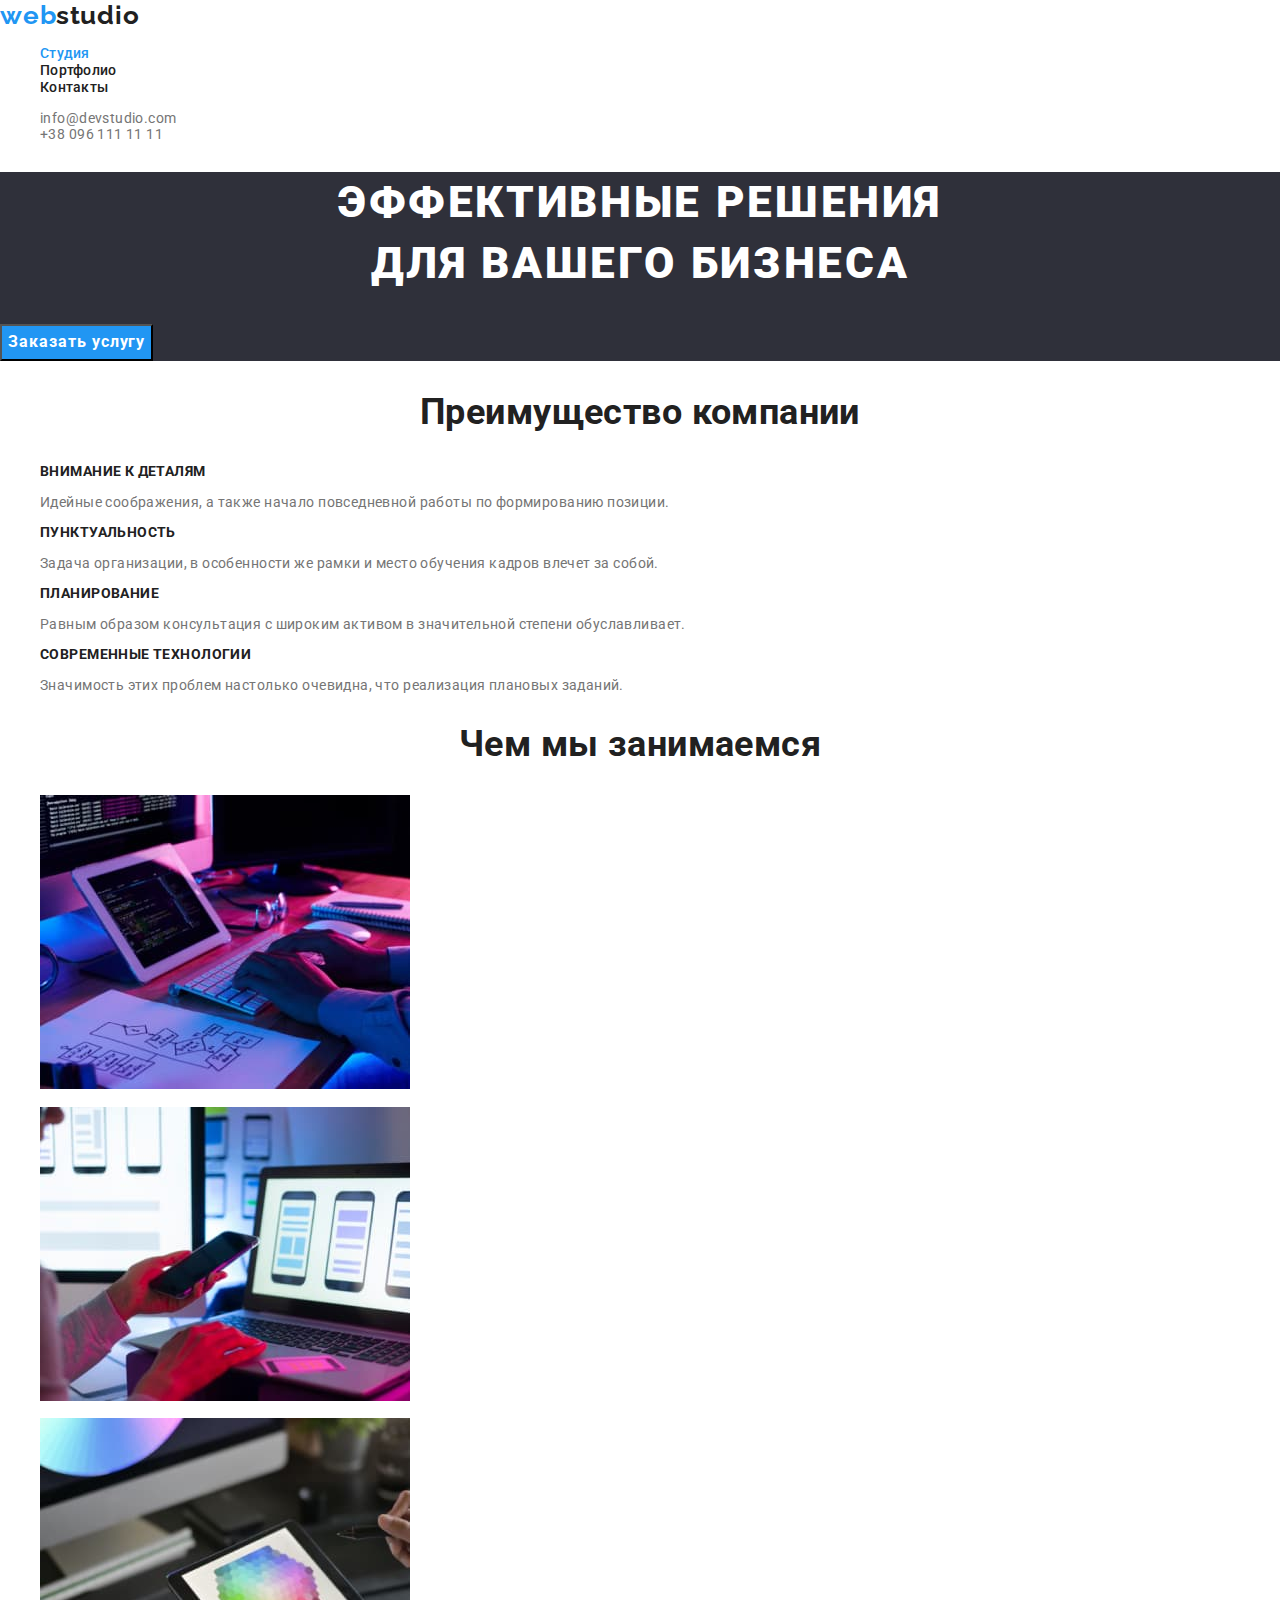
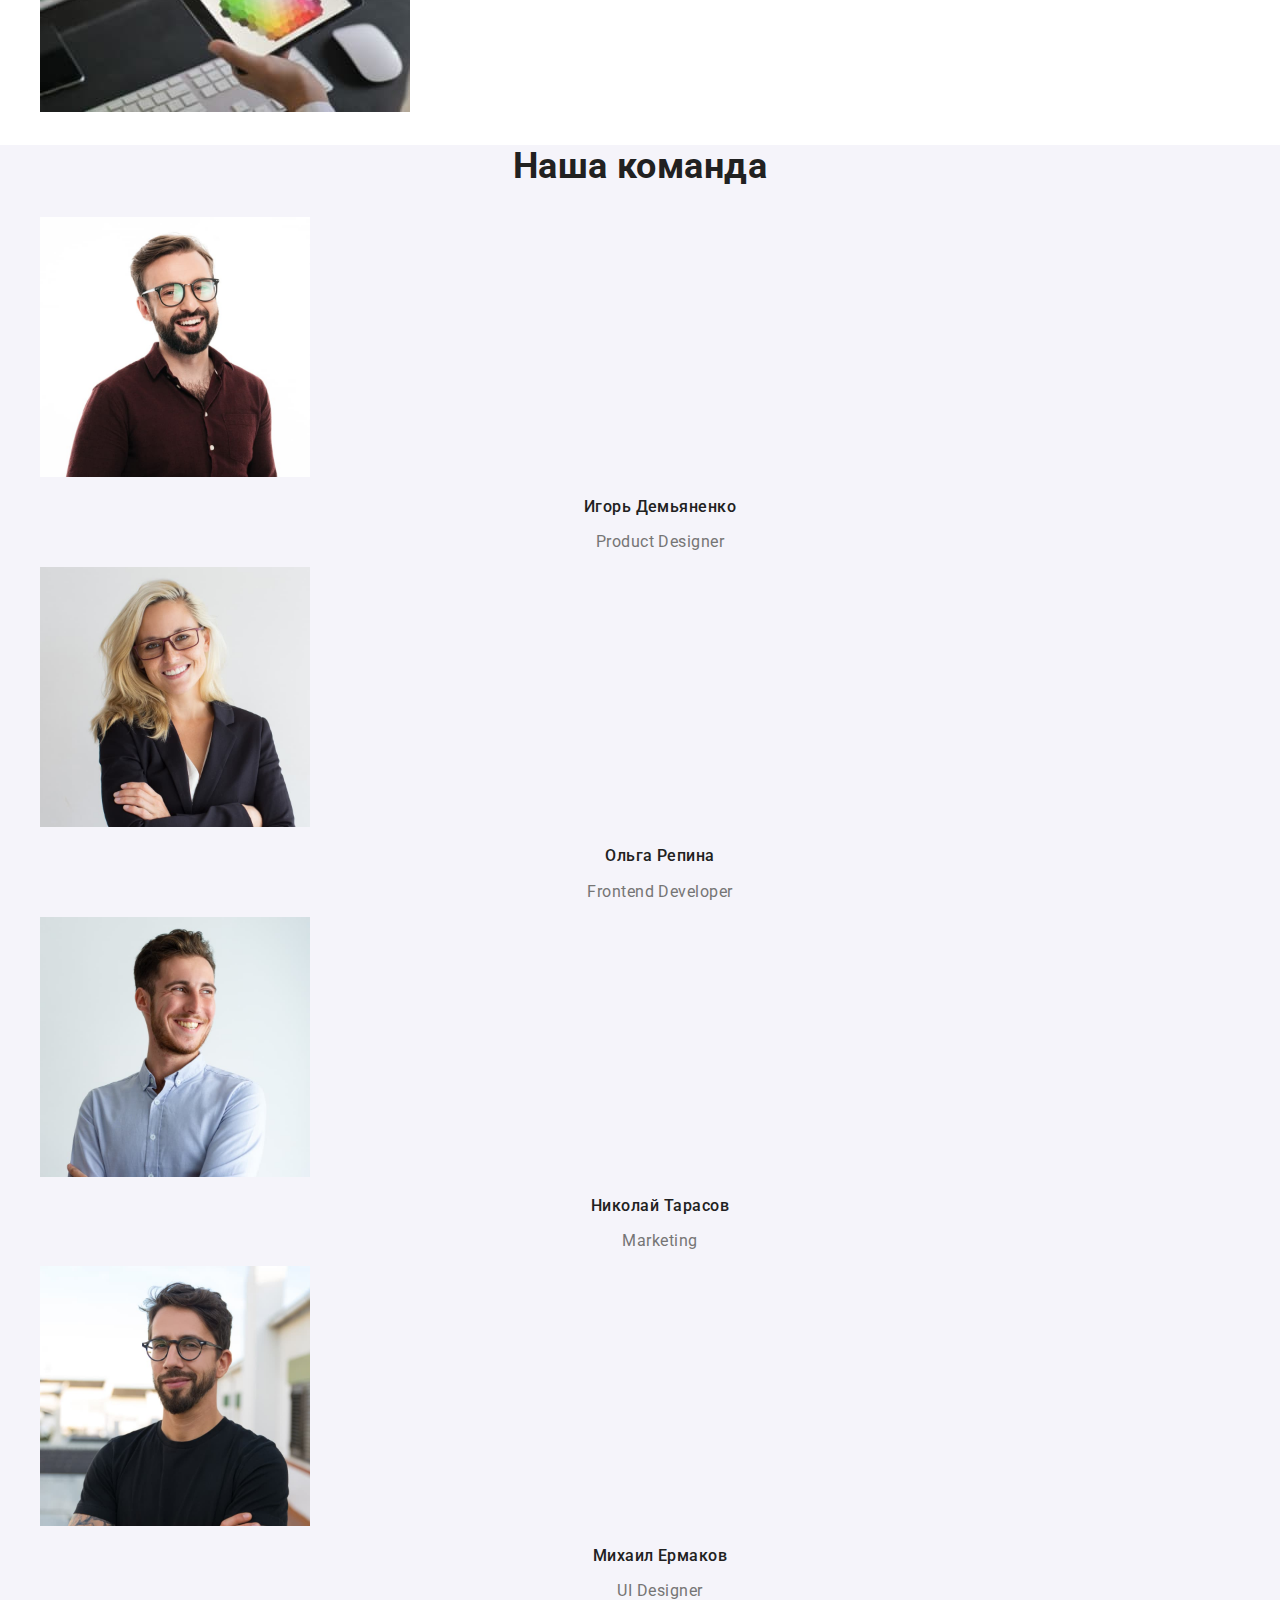
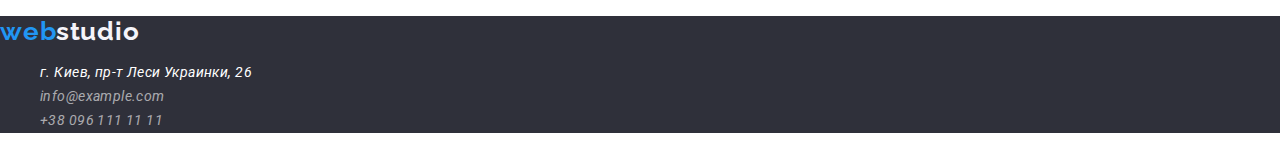
==== commit 294867f9: "Обновление" ====
--- a/index.html
+++ b/index.html
@@ -7,6 +7,7 @@
     <title>WebStudio</title>
     <link href="https://fonts.googleapis.com/css2?family=Raleway:wght@700&family=Roboto:wght@400;500;700;900&display=swap"
         rel="stylesheet">
+    <link rel="stylesheet" href="https://cdnjs.cloudflare.com/ajax/libs/modern-normalize/1.1.0/modern-normalize.min.css">
     <link rel="stylesheet" href="./css/style.css">
 </head>
 <body class="page">
@@ -17,7 +18,7 @@
 
         <a href="./index.html">
             <span class="logo-accent">web</span>
-            <span class="logo-black">studio</span>`
+            <span class="logo-black">studio</span>
         </a>
 
     <ul>
@@ -82,7 +83,7 @@
 
 <ul class="work-list">
     <li>
-    <img src="./images/компьютер.jpg" alt="" width="370">
+    <img src="./images/компьютер.jpg" alt="" width="370" >
     </li>
 </ul>
 <ul>
--- a/css/style.css
+++ b/css/style.css
@@ -6,6 +6,7 @@
 /* цвет героя и футера     --hero-bgrcolor: #2F303A; */
 /* фон кнопки в фильтре --button-filter: #F5F4FA; */
 /* Кнопка героя ховер  --hover-button: #188ce8; */
+
 
 :root {
 --title-text-color: #212121;
